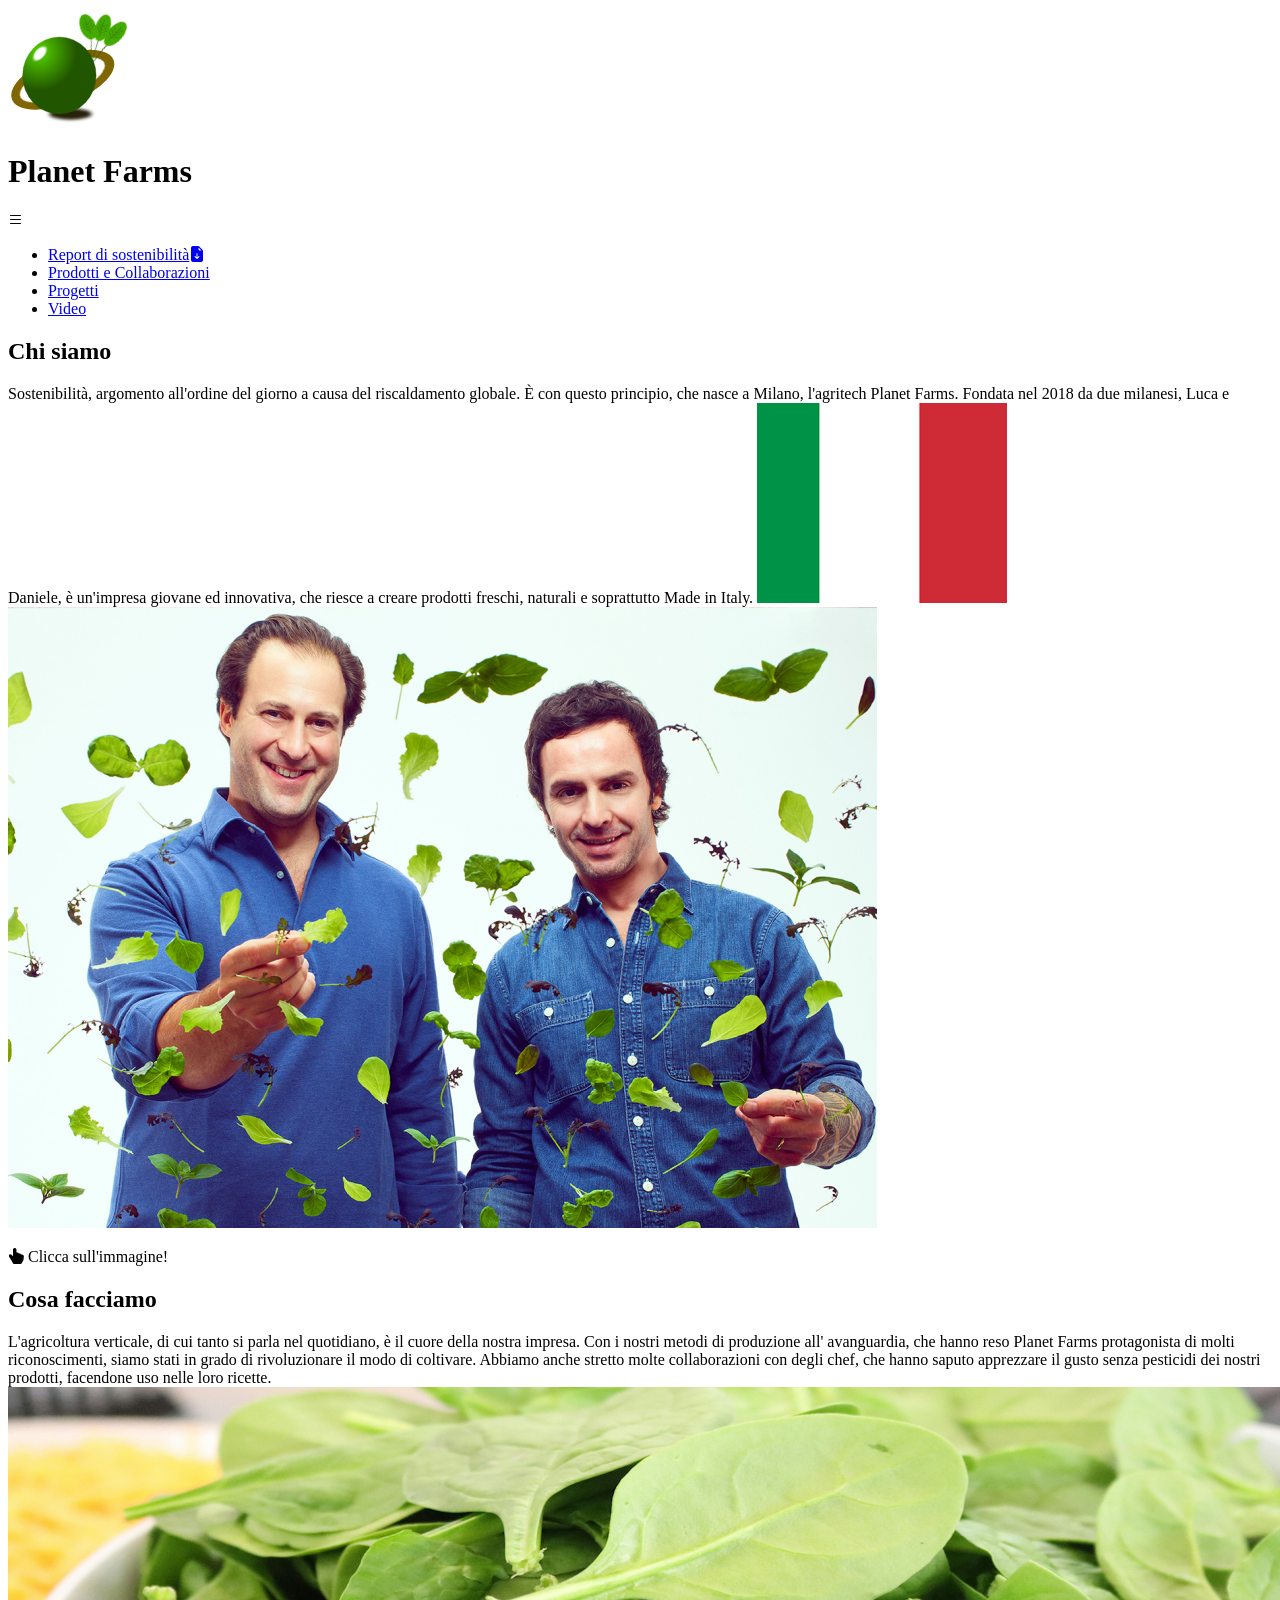
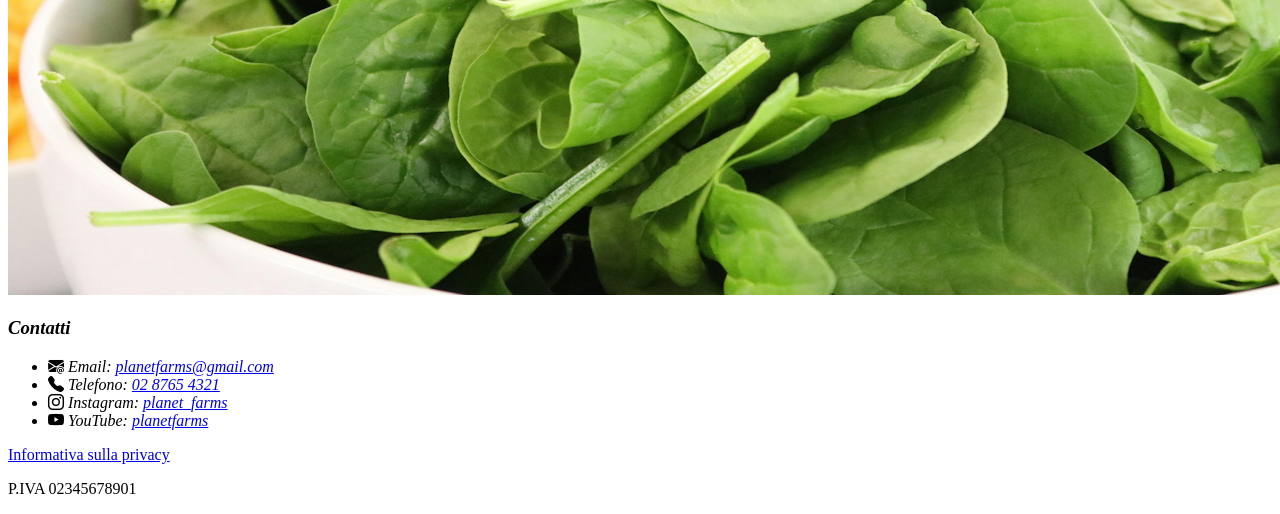
==== html/index.html @ 456f1a5f "mobile first: add index.html" ====
<!doctype html>
<html lang="en">
  <head>
    <meta charset="UTF-8" />
    <meta name="viewport" content="width=device-width, initial-scale=1.0" />
    <meta
      name="description"
      content="Planet Farms fattoria sostenibile, impresa italiana innovativa, leader nell'agricoltura verticale"
    />
    <!-- Bootstrap Icons -->
    <link
      rel="stylesheet"
      href="https://cdn.jsdelivr.net/npm/bootstrap-icons@1.13.1/font/bootstrap-icons.min.css"
    />
    <!-- JS Script -->
    <script src="../js/app.js" defer></script>
    <!-- JS Script index.html -->
    <script src="../js/index.js" defer></script>
    <!-- CSS Common Style -->
    <link rel="stylesheet" href="../css/common-style.css" />
    <!--CSS Index Style -->
    <link rel="stylesheet" href="../css/index-style.css" />

    <title>Planet Farms</title>
    <link rel="icon" type="image/svg" href="../img/logo.svg" />
  </head>

  <body>
    <!-- Header -->
    <header>
      <div class="title">
        <img class="logo" src="../img/logo-img.svg" alt="logo Planet Farms" />
        <h1>Planet Farms</h1>
      </div>
      <i id="hamburger-menu" class="bi bi-list"></i>

      <!-- Navbar -->
      <nav>
        <ul>
          <li>
            <a class="btn-report" href="../html/report.html"
              >Report di sostenibilità<i
                class="bi bi-file-earmark-arrow-down-fill"
              ></i
            ></a>
          </li>
          <li>
            <a href="../html/prod-coll.html">Prodotti e Collaborazioni</a>
          </li>
          <li>
            <a href="../html/projects.html">Progetti</a>
          </li>
          <li>
            <a href="../html/videos.html">Video</a>
          </li>
        </ul>
      </nav>
    </header>

    <!-- Main -->
    <main>
      <!--Primo paragrafo-->
      <section class="paragraph-1">
        <div>
          <article>
            <h2>Chi siamo</h2>
            Sostenibilità, argomento all'ordine del giorno a causa del
            riscaldamento globale. È con questo principio, che nasce a Milano,
            l'agritech Planet Farms. Fondata nel 2018 da due milanesi, Luca e
            Daniele, è un'impresa giovane ed innovativa, che riesce a creare
            prodotti freschi, naturali e soprattutto
            <span
              >Made in Italy.
              <img
                src="../img/italian-flag.png"
                alt="icona bandiera italiana"
              />
            </span>
          </article>
        </div>
        <div class="img-interactive">
          <img
            id="swipe-img"
            src="/img/ceo.jpg"
            alt="I due fondatori di Planet Farms"
          />
          <p class="click-up">
            <i class="bi bi-hand-index-thumb-fill"></i> Clicca sull'immagine!
          </p>
        </div>
      </section>

      <!--Secondo paragrafo-->
      <section class="paragraph-2">
        <article>
          <h2>Cosa facciamo</h2>
          L'agricoltura verticale, di cui tanto si parla nel quotidiano, è il
          cuore della nostra impresa. Con i nostri metodi di produzione all'
          avanguardia, che hanno reso Planet Farms protagonista di molti
          riconoscimenti, siamo stati in grado di rivoluzionare il modo di
          coltivare. Abbiamo anche stretto molte collaborazioni con degli chef,
          che hanno saputo apprezzare il gusto senza pesticidi dei nostri
          prodotti, facendone uso nelle loro ricette.
        </article>
        <img src="../img/leafes.jpg" />
      </section>
    </main>

    <!-- Footer -->
    <footer>
      <!--Sezione contatti azienda-->
      <address>
        <h3>Contatti</h3>
        <ul>
          <li>
            <span><i class="bi bi-envelope-at-fill"></i> Email: </span
            ><a href="mailto:planetfarms@gmail.com">planetfarms@gmail.com</a>
          </li>
          <li>
            <span><i class="bi bi-telephone-fill"></i> Telefono: </span
            ><a href="tel:02 8765 4321">02 8765 4321</a>
          </li>
          <li>
            <span><i class="bi bi-instagram"></i> Instagram: </span
            ><a href="https://www.instagram.com/planetfarms/" target="_blank"
              >planet_farms</a
            >
          </li>
          <li>
            <span><i class="bi bi-youtube"></i> YouTube: </span
            ><a href="https://www.youtube.com/@planetfarms" target="_blank"
              >planetfarms</a
            >
          </li>
        </ul>
      </address>
      <div>
        <a href="/html/privacy.html">Informativa sulla privacy</a>
        <p>P.IVA 02345678901</p>
      </div>
    </footer>
  </body>
</html>
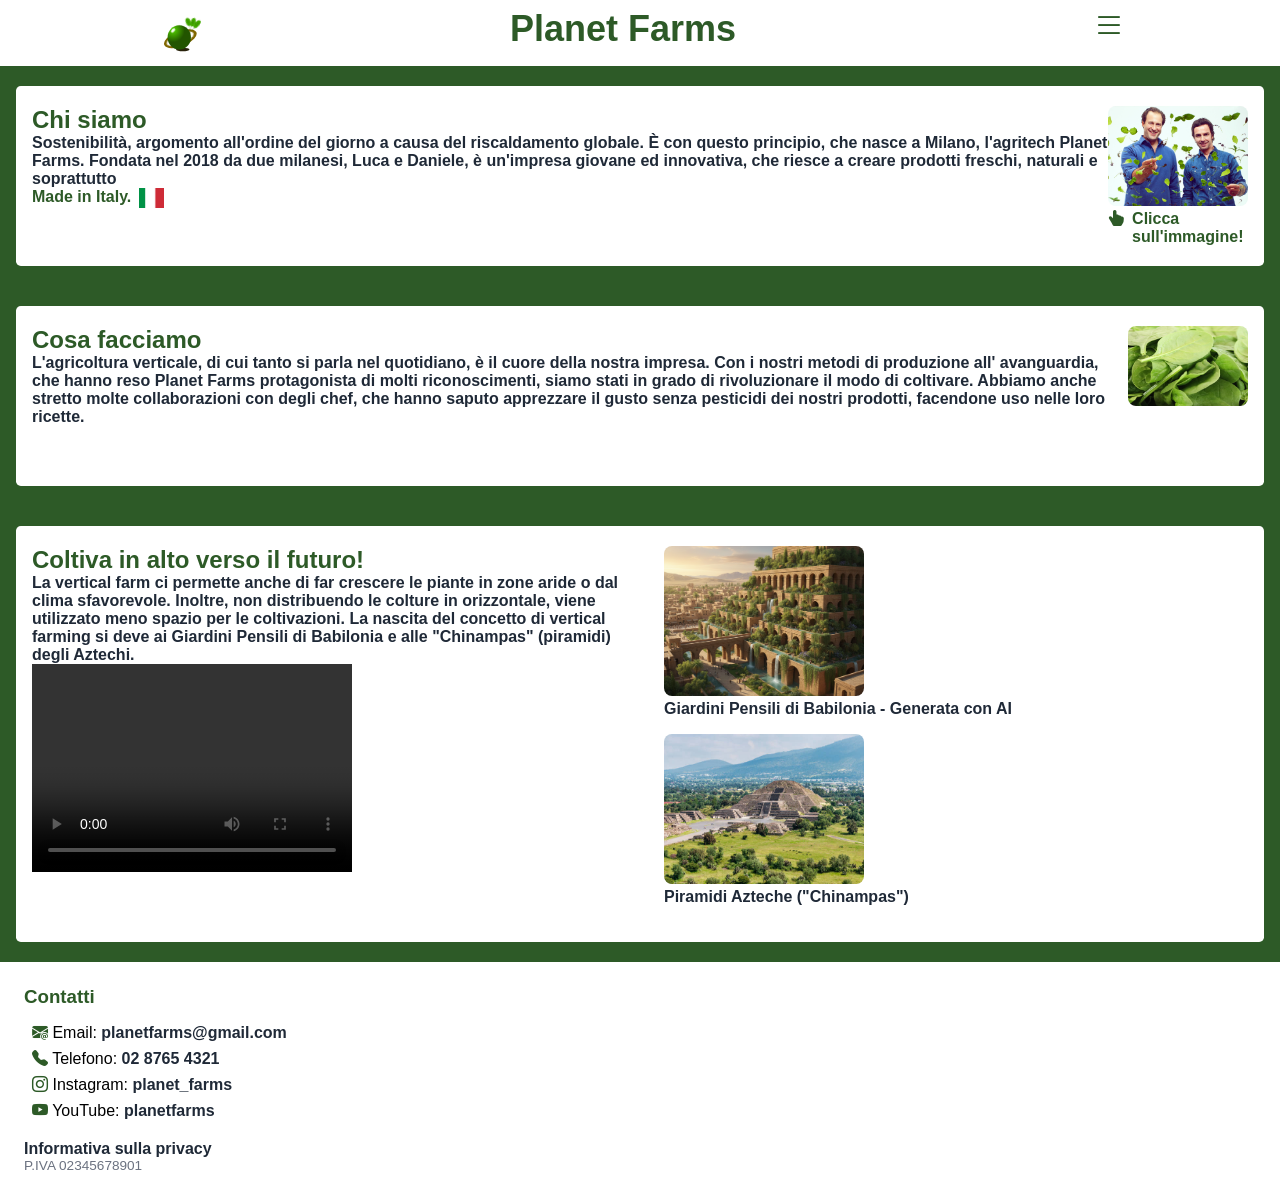
==== commit c118e7d0: "update index.html" ====
--- a/html/index.html
+++ b/html/index.html
@@ -12,14 +12,14 @@
       rel="stylesheet"
       href="https://cdn.jsdelivr.net/npm/bootstrap-icons@1.13.1/font/bootstrap-icons.min.css"
     />
-    <!-- JS Script -->
-    <script src="../js/app.js" defer></script>
-    <!-- JS Script index.html -->
-    <script src="../js/index.js" defer></script>
     <!-- CSS Common Style -->
     <link rel="stylesheet" href="../css/common-style.css" />
     <!--CSS Index Style -->
     <link rel="stylesheet" href="../css/index-style.css" />
+    <!-- JS Script -->
+    <script src="../js/app.js" defer></script>
+    <!-- JS Script index.html -->
+    <script src="../js/index-interactive.js" defer></script>
 
     <title>Planet Farms</title>
     <link rel="icon" type="image/svg" href="../img/logo.svg" />
@@ -29,10 +29,16 @@
     <!-- Header -->
     <header>
       <div class="title">
-        <img class="logo" src="../img/logo-img.svg" alt="logo Planet Farms" />
+        <a href="./index.html">
+          <img
+            class="logo"
+            src="../img/logo-header.svg"
+            alt="logo Planet Farms"
+          />
+        </a>
         <h1>Planet Farms</h1>
+        <i id="hamburger-menu" class="bi bi-list"></i>
       </div>
-      <i id="hamburger-menu" class="bi bi-list"></i>
 
       <!-- Navbar -->
       <nav>
@@ -64,11 +70,13 @@
         <div>
           <article>
             <h2>Chi siamo</h2>
-            Sostenibilità, argomento all'ordine del giorno a causa del
-            riscaldamento globale. È con questo principio, che nasce a Milano,
-            l'agritech Planet Farms. Fondata nel 2018 da due milanesi, Luca e
-            Daniele, è un'impresa giovane ed innovativa, che riesce a creare
-            prodotti freschi, naturali e soprattutto
+            <p>
+              Sostenibilità, argomento all'ordine del giorno a causa del
+              riscaldamento globale. È con questo principio, che nasce a Milano,
+              l'agritech Planet Farms. Fondata nel 2018 da due milanesi, Luca e
+              Daniele, è un'impresa giovane ed innovativa, che riesce a creare
+              prodotti freschi, naturali e soprattutto
+            </p>
             <span
               >Made in Italy.
               <img
@@ -94,15 +102,48 @@
       <section class="paragraph-2">
         <article>
           <h2>Cosa facciamo</h2>
-          L'agricoltura verticale, di cui tanto si parla nel quotidiano, è il
-          cuore della nostra impresa. Con i nostri metodi di produzione all'
-          avanguardia, che hanno reso Planet Farms protagonista di molti
-          riconoscimenti, siamo stati in grado di rivoluzionare il modo di
-          coltivare. Abbiamo anche stretto molte collaborazioni con degli chef,
-          che hanno saputo apprezzare il gusto senza pesticidi dei nostri
-          prodotti, facendone uso nelle loro ricette.
+          <p>
+            L'agricoltura verticale, di cui tanto si parla nel quotidiano, è il
+            cuore della nostra impresa. Con i nostri metodi di produzione all'
+            avanguardia, che hanno reso Planet Farms protagonista di molti
+            riconoscimenti, siamo stati in grado di rivoluzionare il modo di
+            coltivare. Abbiamo anche stretto molte collaborazioni con degli
+            chef, che hanno saputo apprezzare il gusto senza pesticidi dei
+            nostri prodotti, facendone uso nelle loro ricette.
+          </p>
         </article>
         <img src="../img/leafes.jpg" />
+      </section>
+
+      <!--Terzo paragrafo-->
+      <section class="paragraph-3">
+        <article>
+          <h2>Coltiva in alto verso il futuro!</h2>
+          <p>
+            La vertical farm ci permette anche di far crescere le piante in zone
+            aride o dal clima sfavorevole. Inoltre, non distribuendo le colture
+            in orizzontale, viene utilizzato meno spazio per le coltivazioni. La
+            nascita del concetto di vertical farming si deve ai Giardini Pensili
+            di Babilonia e alle "Chinampas" (piramidi) degli Aztechi.
+          </p>
+          <video
+            src="../video/intro.mp4"
+            title="Introduzione a Planet Farms"
+            controls
+            preload="metadata"
+          >
+            Introduzione a Planet Farms
+          </video>
+        </article>
+
+        <figure>
+          <img src="../img/babilonia.png" alt="Giardini Pensili di Babilonia" />
+          <figcaption>
+            Giardini Pensili di Babilonia - Generata con AI
+          </figcaption>
+          <img src="../img/aztechi.jpg" alt="Piramidi Azteche" />
+          <figcaption>Piramidi Azteche ("Chinampas")</figcaption>
+        </figure>
       </section>
     </main>
 
--- a/css/common-style.css
+++ b/css/common-style.css
@@ -0,0 +1,186 @@
+/* --------------
+    Stili comuni
+------------------ */
+
+/*CSS Reset*/
+* {
+  margin: 0;
+  padding: 0;
+  box-sizing: border-box;
+  font-family: "Segoe UI", Tahoma, Geneva, Verdana, sans-serif;
+}
+
+:root {
+  /* Colori Principali */
+  --color-primary: #2d5a27; /* Verde Foresta */
+  --color-accent: #ebc700; /* Oro / Sole (hover, dettagli) */
+  --color-blue-dark: #0080a3; /* Blu Ciano / Agritech & Acqua */
+  --color-blue-light: #00a3e0;
+
+  /* Neutrali / Sfondi */
+  --color-white: #fff; /* Bianco puro per card, header e footer*/
+  --color-text-dark: #1f2937; /* Testo principale scuro */
+  --color-text-muted: #6b7280; /* Grigio neutro per P.IVA, date, note e caption */
+}
+
+/* -------------------------------
+    Mobile First: da 0 a 767px
+---------------------------------- */
+body,
+header,
+main,
+footer {
+  display: grid;
+}
+
+body {
+  grid-template-rows: auto 1fr auto;
+  min-height: 100dvh;
+}
+
+h1,
+h2,
+h3,
+.click-up {
+  color: var(--color-primary);
+}
+
+header,
+footer {
+  background-color: var(--color-white);
+}
+
+/* Header */
+header {
+  grid-template-columns: 1fr;
+  align-items: center;
+  padding: 0.5rem;
+  .title {
+    display: flex;
+    justify-content: space-around;
+    gap: 1rem;
+    .logo {
+      margin: 0.5rem 0 0 0.5rem;
+      width: auto;
+      height: 38px;
+    }
+    h1 {
+      font-size: 2.25rem;
+    }
+  }
+
+  #hamburger-menu {
+    margin-left: 3rem;
+    font-size: 2rem;
+    color: var(--color-primary);
+  }
+
+  /* Navbar */
+  nav {
+    display: none;
+    &.show-navbar {
+      display: flex;
+      justify-self: end;
+    }
+    ul {
+      background-color: var(--color-white);
+      li {
+        margin-block: 2.5rem;
+      }
+    }
+  }
+}
+
+ul {
+  list-style: none;
+}
+
+li {
+  .btn-report:link {
+    width: fit-content;
+    padding: 10px 20px;
+    font-weight: bold;
+    border-radius: 6px;
+    background-color: var(--color-primary);
+  }
+  .btn-report:link,
+  .btn-report:visited {
+    color: var(--color-white);
+  }
+
+  i {
+    margin-left: 0.5rem;
+    font-size: 1rem;
+    color: var(--color-white);
+  }
+
+  a {
+    &:link {
+      color: var(--color-primary);
+    }
+
+    &:visited {
+      color: var(--color-primary);
+    }
+  }
+}
+
+a {
+  font-weight: bold;
+  text-decoration: none;
+  &:hover {
+    text-decoration: underline solid 2px var(--color-accent);
+  }
+}
+
+/* Main */
+main {
+  grid-template-columns: 1fr;
+  grid-template-rows: 1fr 1fr;
+  background-color: var(--color-primary);
+  section {
+    display: flex;
+    margin: 1.25rem 1rem;
+    padding: 1.25rem 1rem;
+    font-weight: bold;
+    border-radius: 0.3rem;
+    color: var(--color-text-dark);
+    background-color: var(--color-white);
+  }
+}
+
+/* Footer */
+footer {
+  gap: 0.75rem;
+  padding: 1.5rem;
+  address {
+    font-style: normal;
+
+    h3 {
+      margin-bottom: 1rem;
+    }
+    li {
+      margin-bottom: 0.5rem;
+
+      i {
+        color: var(--color-primary);
+      }
+    }
+  }
+  a {
+    &:link {
+      color: var(--color-text-dark);
+    }
+
+    &:visited {
+      color: var(--color-text-dark);
+    }
+  }
+
+  div {
+    p {
+      font-size: 0.85rem;
+      color: var(--color-text-muted);
+    }
+  }
+}
--- a/css/index-style.css
+++ b/css/index-style.css
@@ -0,0 +1,61 @@
+main {
+  .paragraph-1 {
+    span {
+      display: flex;
+      gap: 0.5rem;
+      font-weight: bolder;
+      color: var(--color-primary);
+
+      img {
+        width: auto;
+        height: 20px;
+      }
+    }
+    .img-interactive {
+      img {
+        width: auto;
+        height: 100px;
+        border-radius: 8px;
+        &#swipe-img {
+          cursor: pointer;
+        }
+      }
+    }
+  }
+  .click-up {
+    display: flex;
+    justify-content: center;
+    gap: 0.5rem;
+  }
+  .paragraph-2 {
+    img {
+      width: 120px;
+      height: 80px;
+      border-radius: 8px;
+      object-fit: cover;
+    }
+  }
+
+  .paragraph-3 {
+    display: grid;
+    grid-template-columns: repeat(2, 1fr);
+    gap: 1rem;
+    height: fit-content;
+
+    video {
+      width: 20rem;
+      height: 13rem;
+    }
+    figure {
+      margin-left: 1rem;
+      img {
+        width: 200px;
+        height: 150px;
+        border-radius: 8px;
+      }
+      figcaption {
+        margin-bottom: 1rem;
+      }
+    }
+  }
+}
